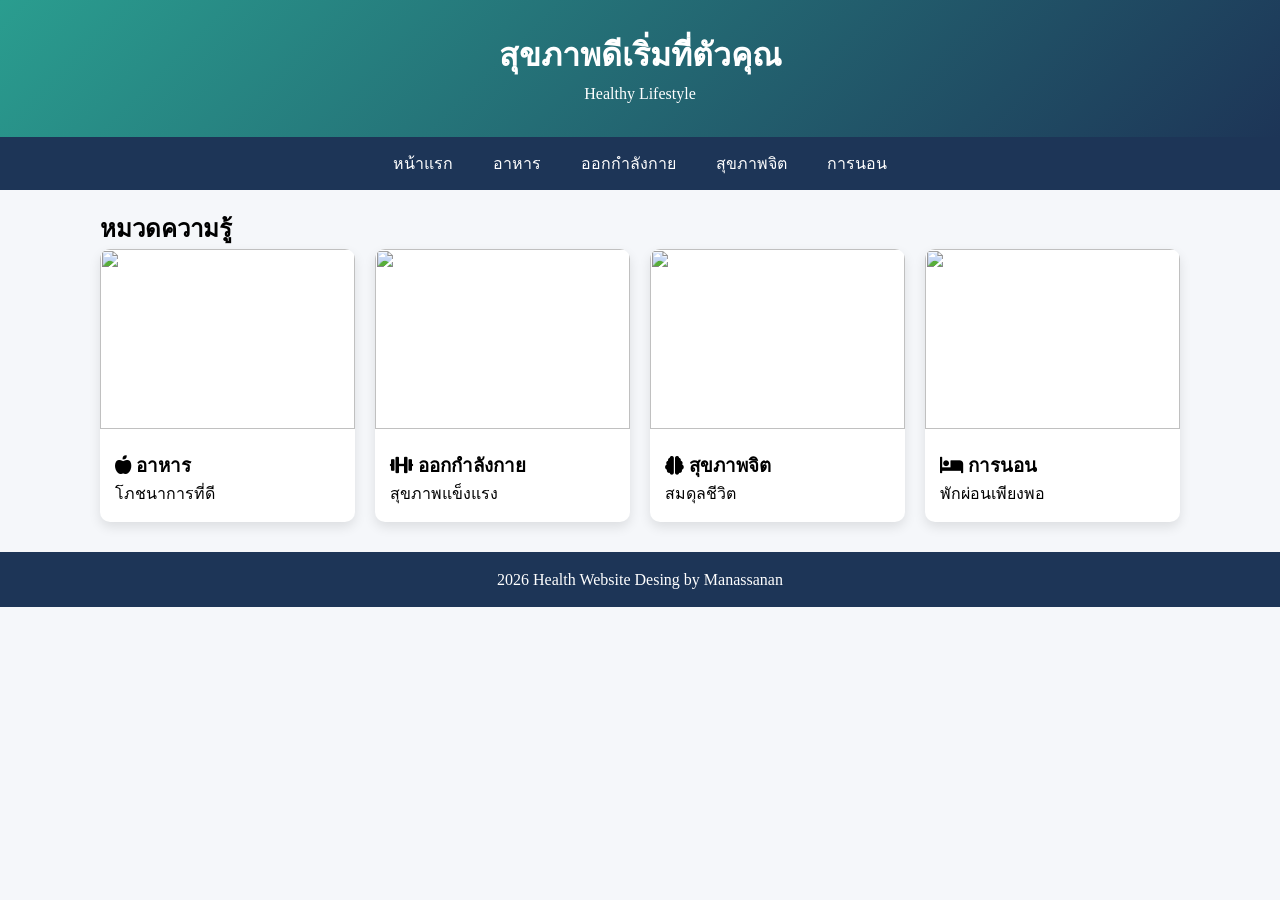
==== index.html @ d147fc41 "Add files via upload" ====
<!DOCTYPE html>
<html lang="en">

<head>
    <meta charset="UTF-8">
    <title>Health Website</title>


    <link href="https://fonts.googleapis.com/css2?family=Prompt&display=swap" rel="stylesheet">
    <link rel="stylesheet" href="style.css">
    <link rel="stylesheet" href="https://cdnjs.cloudflare.com/ajax/libs/font-awesome/6.0.0/css/all.min.css">
    

</head>
<body>

    <header>
        <h1><i class="fa-solid "></i>สุขภาพดีเริ่มที่ตัวคุณ</h1>
        <p>Healthy Lifestyle</p>
    </header>

    <nav>
        <a href="index.html">หน้าแรก</a>
        <a href="nutrition.html">อาหาร</a>
        <a href="exercise.html">ออกกำลังกาย</a>
        <a href="mental.html">สุขภาพจิต</a>
        <a href="sleep.html">การนอน</a>
    </nav>

    <div class="container">
        <h2>หมวดความรู้</h2>

        <div class="grid">

            <div class="card">
                <a href="nutrition.html"> <img src="img/1.jpg"> </a>
                <div class="card-content">
                    <h3><i class="fa-solid fa-apple-whole"></i> อาหาร</h3>
                    <p>โภชนาการที่ดี</p>
                </div>
            </div>
            <div class="card">
                <a href="exercise.html"> <img src="img/2.jpg"> </a>
                <div class="card-content">
                    <h3><i class="fa-solid fa-dumbbell"></i> ออกกำลังกาย</h3>
                    <p>สุขภาพแข็งแรง</p>
                </div>
            </div>
            <div class="card">
                <a href="mental.html"> <img src="img/3.jpg"> </a>
                <div class="card-content">
                    <h3><i class="fa-solid fa-brain"></i> สุขภาพจิต</h3>
                    <p>สมดุลชีวิต</p>
                </div>
            </div>
            <div class="card">
                <a href="sleep.html"> <img src="img/4.jpg"> </a>
                <div class="card-content">
                    <h3><i class="fa-solid fa-bed"></i> การนอน</h3>
                    <p>พักผ่อนเพียงพอ</p>
                </div>
            </div>
        </div>
    </div>
    <footer> 2026 Health Website Desing by Manassanan </footer>
    
</body>
</html>
---- style.css ----
* {
    margin: 0;
    padding: 0;
    box-sizing: border-box;
}

body {
    font-family: 'prompt' sans-serif;
    background: #f5f7fa;
    line-height: 1.6;
}

/* HEADER */
header {
    background: linear-gradient(135deg,#2a9d8f,#1d3557);
    color: white;
    padding: 30px;
    text-align: center;
}

/* NAV */
nav {
    display: flex;
    justify-content: center;
    flex-wrap: wrap;
    background: #1d3557;
}

nav a {
    color: white;
    padding: 14px 20px;
    text-decoration: none;
}

nav a :hover {
    background: #2a9d8f;
}


/* CONTAINER */
.container {
    max-width: 1100px;
    margin: 10px auto 0;
    padding: 10px;
}

/* GRID */
.grid {
    display: grid;
    grid-template-columns: repeat(auto-fit, minmax(250px,1fr));
    gap:  20px;
}

/* CARD */
.card {
    background: white;
    border-radius: 10px;
    overflow: hidden;
    box-shadow: 0 5px 12px rgba(0, 0, 0, 0.1);
    transition: 03.s;
}

.card:hover {
    transform: translateY(-5px);
}

.card img {
    width: 100%;
    height: 180px;
    object-fit: cover;
}

.card-content {
    padding: 15px;
}

/* FOOTER */
footer {
    background: #1d3557;
    color: white;
    text-align: center;
    padding: 15px;
    margin-top: 20px;
}

/*RESOONSIVE */
@media(max-width: 768px) {
    .hero {
        height: 200PX;
        font-size: 1.5rem;
    }
}
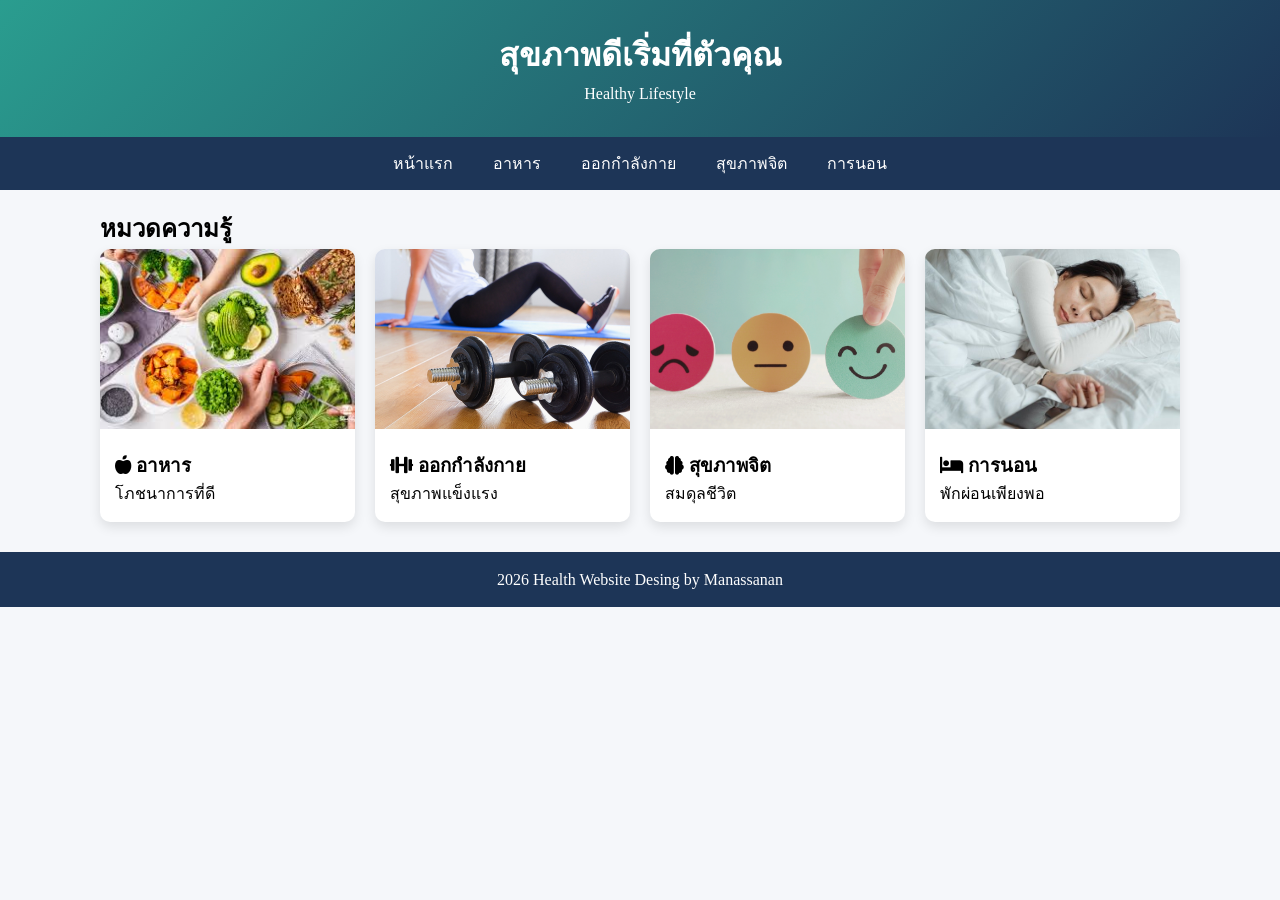
==== commit aaaf44cf: "Add files via upload" ====
--- a/index.html
+++ b/index.html
@@ -33,28 +33,28 @@
         <div class="grid">
 
             <div class="card">
-                <a href="nutrition.html"> <img src="img/1.jpg"> </a>
+                <a href="nutrition.html"><img src="img/1.jpg"></a>
                 <div class="card-content">
                     <h3><i class="fa-solid fa-apple-whole"></i> อาหาร</h3>
                     <p>โภชนาการที่ดี</p>
                 </div>
             </div>
             <div class="card">
-                <a href="exercise.html"> <img src="img/2.jpg"> </a>
+                <a href="exercise.html"><img src="img/2.jpg"></a>
                 <div class="card-content">
                     <h3><i class="fa-solid fa-dumbbell"></i> ออกกำลังกาย</h3>
                     <p>สุขภาพแข็งแรง</p>
                 </div>
             </div>
             <div class="card">
-                <a href="mental.html"> <img src="img/3.jpg"> </a>
+                <a href="mental.html"><img src="img/3.jpg"></a>
                 <div class="card-content">
                     <h3><i class="fa-solid fa-brain"></i> สุขภาพจิต</h3>
                     <p>สมดุลชีวิต</p>
                 </div>
             </div>
             <div class="card">
-                <a href="sleep.html"> <img src="img/4.jpg"> </a>
+                <a href="sleep.html"><img src="img/4.jpg"></a>
                 <div class="card-content">
                     <h3><i class="fa-solid fa-bed"></i> การนอน</h3>
                     <p>พักผ่อนเพียงพอ</p>
